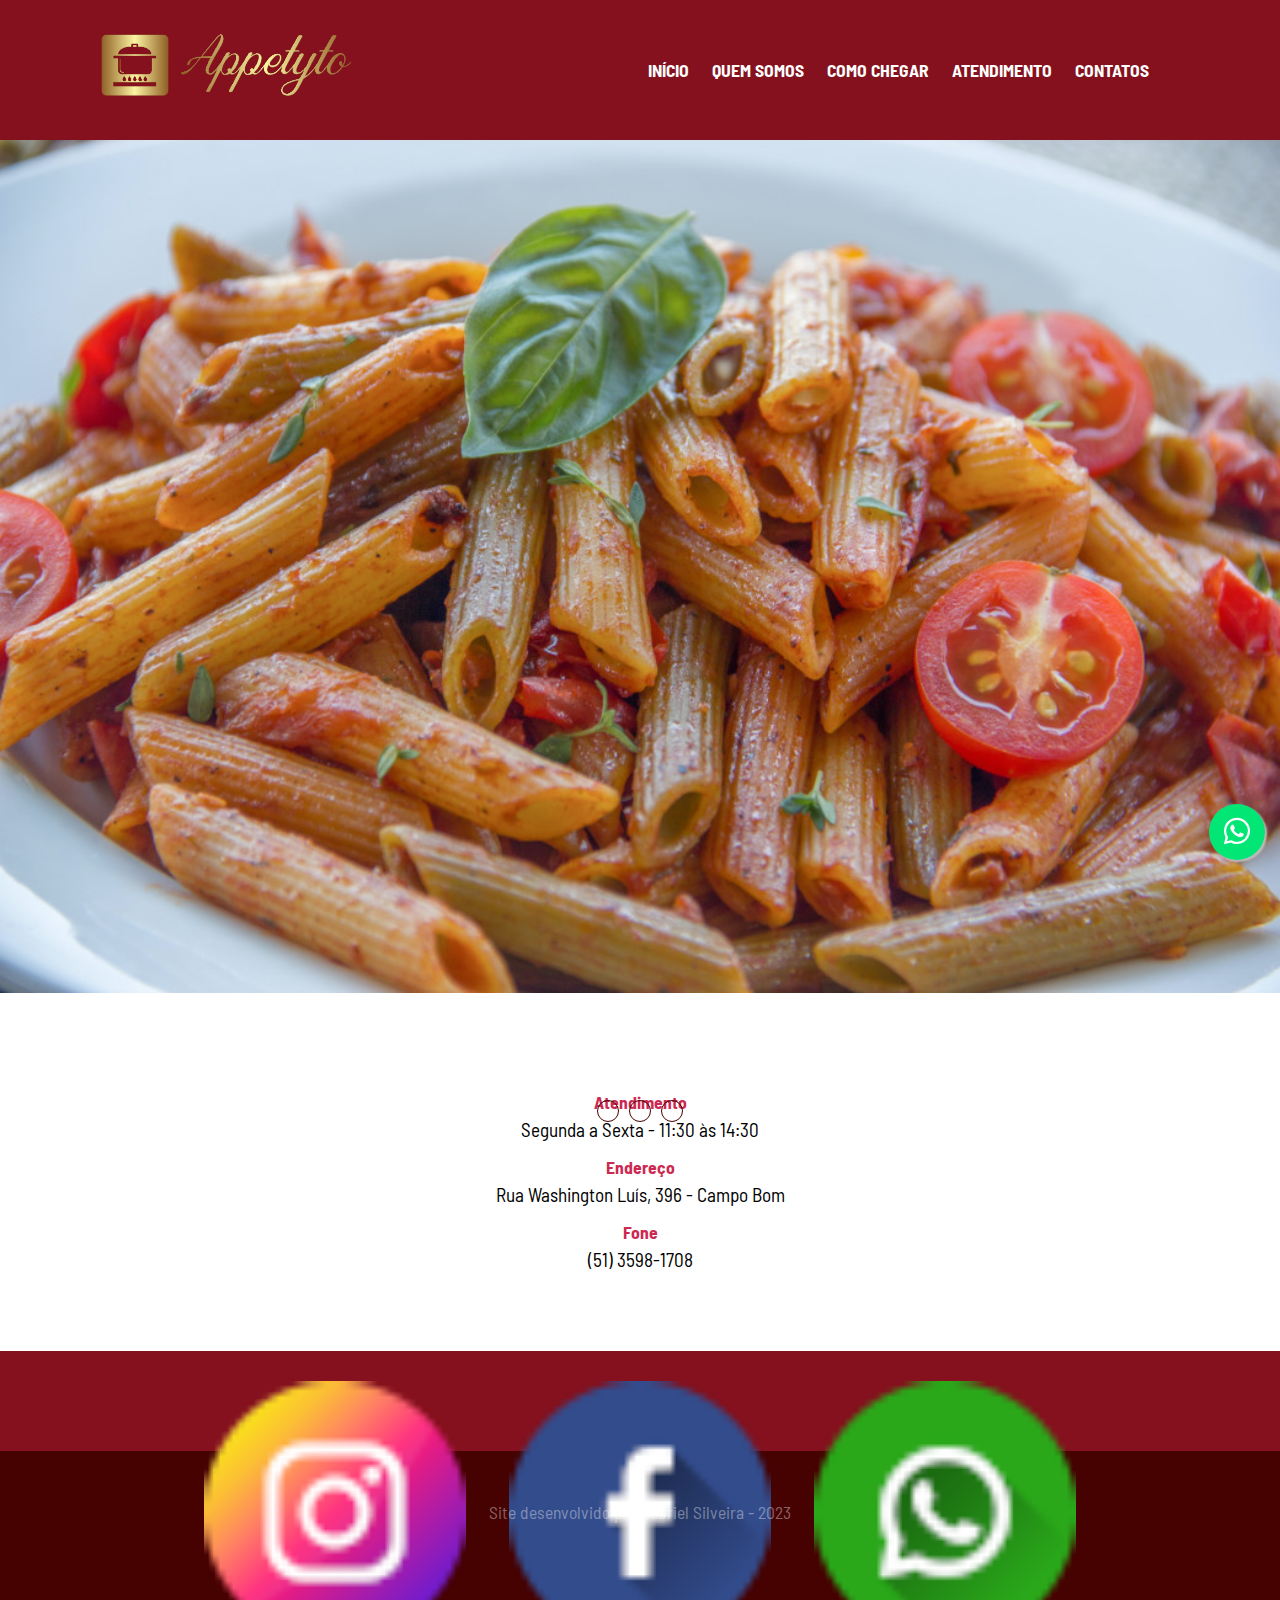
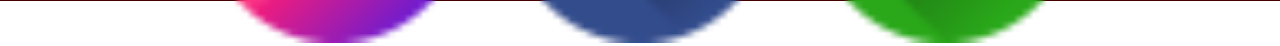
==== index.html @ 866c1a53 "projeto atualizado" ====
<!DOCTYPE html>
<html lang="pt-br">
<head>
    <meta charset="UTF-8">
    <meta http-equiv="X-UA-Compatible" content="IE=edge">
    <meta name="viewport" content="width=device-width, initial-scale=1.0">
    <title>Restaurante Appetyto</title>
    <link rel="stylesheet" href="https://fonts.googleapis.com/css2?family=Material+Symbols+Outlined:opsz,wght,FILL,GRAD@20..48,100..700,0..1,-50..200"/>
    <link rel="stylesheet" href="estilos/style.css" media="all">
    <link rel="stylesheet" href="estilos/paisagem.css" media="screen and (orientation: landscape)">

    <link rel="stylesheet" href="https://cdnjs.cloudflare.com/ajax/libs/font-awesome/6.0.0/css/all.min.css">

</head>
<body onresize="mudouTamanho()">
    <header>
        <nav id="nav-bar">
            <div class="logo">
                <img id="logotipo" src="assets/imagens/logotipo-restaurante.png" alt="Restaurante Appetyto">
            </div>

            <span id="burguer" class="material-symbols-outlined" onclick="clickMenu()">
                menu
            </span>

            <menu id="itens">
                <ul>
                    <li class="nav-item"><a href="index.html" target="_self">INÍCIO</a></li>
                    <li class="nav-item"><a href="quem-somos.html" target="_self">QUEM SOMOS</a></li>
                    <li class="nav-item"><a href="localização.html" target="_self">COMO CHEGAR</a></li>
                    <li class="nav-item"><a href="#" target="_self">ATENDIMENTO</a></li>
                    <li class="nav-item"><a href="#findex" target="_self">CONTATOS</a></li>
                </ul>
            </menu>
        </nav>
    </header>
    <main>
        <section class="slider">
            <div class="slider-content">

                <input type="radio" name="btn-radio" id="radio1">
                <input type="radio" name="btn-radio" id="radio2">
                <input type="radio" name="btn-radio" id="radio3">

                <div class="slide-box primeiro">
                    <img class="img-desktop" src="assets/imagens/1g.jpg" alt="slide 1">
                    <img class="img-mobile" src="assets/imagens/1.jpg" alt="slide 1">
                </div>

                <div class="slide-box">
                    <img class="img-desktop" src="assets/imagens/2g.jpg" alt="slide 2">
                    <img class="img-mobile" src="assets/imagens/2.jpg" alt="slide 2">
                </div>

                <div class="slide-box">
                    <img class="img-desktop" src="assets/imagens/3g.jpg" alt="slide 3">
                    <img class="img-mobile" src="assets/imagens/3.jpg" alt="slide 3">
                </div>

                <div class="nav-auto">
                    <div class="auto-btn1"></div>
                    <div class="auto-btn2"></div>
                    <div class="auto-btn3"></div>
                </div>

                <div class="nav-manual">
                    <label for="radio1" class="manual-btn"></label>
                    <label for="radio2" class="manual-btn"></label>
                    <label for="radio3" class="manual-btn"></label>
                </div>


            </div>
        </section>

        <div class="buttonzap">
            <a href="https://api.whatsapp.com/send?phone=5551982282066&" class="icon" target="_blank"><i class="fab fa-whatsapp"></i></a>
        </div>
        
        <div id="contato">
            <h2>Atendimento</h2>
            <p>Segunda a Sexta - 11:30 às 14:30</p>
            <h2>Endereço</h2>
            <p>Rua Washington Luís, 396 - Campo Bom</p>
            <h2>Fone</h2>
            <p>(51) 3598-1708</p>
        </div>    

        <div id="redes">
            <ul>
                <li><a href="https://instagram.com/restaurante_appetyto?igshid=MzRlODBiNWFlZA==" target="_blank"><img src="assets/imagens/instagram.png" alt="Instagram"></a></li>

                <li><a href="https://www.facebook.com/p/Restaurante-Appetyto-100054444101295/?paipv=0&eav=AfZ7Kzwu1KZfYOsF04kevnAqXHGcQdz9kaFvtc1n7oAgUw-IUH1jjPUI44R7VyLy4rc&_rdr" target="_blank"><img src="assets/imagens/facebook.png" alt="Facebook"></a></li>

                <li><a href="https://api.whatsapp.com/send?phone=5551982282066&" target="_blank"><img src="assets/imagens/whatsapp.png" alt="WhatsApp"></a></li>
            </ul>
        </div>
    </main>
    <footer id="findex">
        <p>Site desenvolvido por <a href="#" target="_blank">Gabriel Silveira</a> - 2023</p>
    </footer>

    <script>
        function mudouTamanho() {
            if (window.innerWidth >= 1000) {
                itens.style.display = 'block'
            } else {
                itens.style.display = 'none'
            }
        }

        function clickMenu() {
            if (itens.style.display == 'block') {
                itens.style.display = 'none'
            } else {
                itens.style.display = 'block'
            }
        }
    </script>
</body>
</html>
---- estilos/style.css ----
@charset "UTF-8";

@import url('https://fonts.googleapis.com/css2?family=Barlow+Semi+Condensed:wght@100;700;800&display=swap');

:root {
    --cor1: #d8c690;
    --cor2: #CBB26A;
    --cor3: #be9e44;
    --cor4: #cc2952;
    --cor5: #84111d;
    --cor6: #460101;
    --cor7: #1f1919;
}

* {
    font-family: 'Barlow Semi Condensed', sans-serif;
    padding: 0px;
    margin: 0px;
}

body {
    background-color: white;
}

header {
    background-color: var(--cor5);
    color: white;;
    padding: 10px;
    box-shadow: 0px 3px 10px #464646;
}

header img {
    max-width: 37%;
}

.material-symbols-outlined {
    font-variation-settings:
    'FILL' 0,
    'wght' 400,
    'GRAD' 0,
    'opsz' 48
}

span#burguer {
    background-color: var(--cor5);
    color: white;
    display: block;
    font-size: 2.5em;
    text-align: right;
    padding: 2px;
    border-radius: 5px;
    cursor: pointer;
}

span#burguer:hover {
    color: var(--cor4);
}

menu {
    display: none;
    list-style-type: none;
}

menu > ul > li {
    list-style-type: none;
}

menu > ul > li > a {
    display: block;
    padding: 10px;
    text-decoration: none;
    text-align: center;
    background-color: var(--cor5);
    color: white;
    font-size: 1.1em;
    font-weight: bolder;
    border-radius: 5px;
}

menu > ul > li > a:hover {
    color: var(--cor4);
}







section.slider {
    margin: 0 auto;
    width: 100%;
    height: auto;
    padding: 0 !important;
    overflow: hidden;
}

.slider-content {
    width: 400%;
    height: auto;
    display: flex;
}

.slider-content input, .img-desktop {
    display: none;
}

.slide-box {
    width: 25%;
    height: auto;
    position: relative;
    text-align: center;
}

.slide-box img {
    width: 100%;
}

.nav-manual {
    position: absolute;
    width: 100%;
    margin-top: 75%;
    display: flex;
    justify-content: center;
}

.nav-manual .manual-btn {
    border: 1px solid var(--cor6);
    padding: 10px;
    border-radius: 50%;
    cursor: pointer;
}

.nav-manual .manual-btn:not(:last-child) {
    margin-right: 10px;
}








footer {
    display: block;
    height: 150px;
    background-color: var(--cor6);
    color: rgba(255, 255, 255, 0.384);
}

footer > p {
    text-align: center;
    padding-top: 50px;
    font-size: 1.1em;  
}

footer a {
    text-decoration: none;
    font-weight: normal;
    color: rgba(255, 255, 255, 0.384);
}

footer a:hover {
    color: var(--cor4);
}

.icon {
    position: fixed;
    bottom: 40px;
    right: 15px;
    font-size: 30px;
    background-color: #01e675;
    color: #ffffff;
    border-radius: 50%;
    padding: 3px;
    width: 50px;
    height: 50px;
    text-align: center;
    text-decoration: none;
    z-index: 100;
    box-shadow: 2px 2px 2px #c0bdbd;
}

.icon .fab {
    padding-top: 9px;
}

.icon:hover {
    background-color: #fff;
    color: #029e3b;
    font-weight: 900;
    box-shadow: 2px 2px 20px #5fe690;
}


div#contato {
    display: block;
    margin: 80px 20px;
    text-align: center;
}

div#contato h2 {
    font-size: 1.1em;
    padding: 15px 0px 0px 0px;
    color: var(--cor4);
}

div#contato p {
    font-size: 1.2em;
    padding: 5px 0px 0px 0px;
}

div#redes {
    display: flex;
    justify-content: space-around;
    height: 100px;
    background-color: var(--cor5);
}

div#redes > ul > li {
    display:inline-block;
    margin-top: 30px;
    padding: 0px 20px;
}




    /* QUEM SOMOS */
section#banner-quem-somos {
    display: block;
    padding-top: 0px;
    padding-bottom: 0px;
    height: 300px;
    

    background: url(../assets/imagens/quemsomos.jpg);
    background-position: left center;
    background-size: cover;
}   


div#quem-somos1 {
    margin: auto;
}
    
    
div#quem-somos1 > h1 {
    display: block;
    font-size: 1.7em;
    margin-top: 0px;
    background-color: var(--cor1);
    color: var(--cor4);
    text-align: center;
    padding: 25px;
}

div#quem-somos1 > p {
    max-width: 650px;
    font-size: 1.3em;
    line-height: 1.3;
    text-indent: 30px;
    color: var(--cor7);
    text-align: justify;
    padding: 28px;
    margin: auto;  
}

section#pratoqs {
    display: block;
    background-color: var(--cor5);
}

section#pratoqs img#p1 {
    display: block;
    margin: auto;
    max-width: 80vw;
    padding-top: 30px;
    padding-bottom: 30px;
   
}

section#pratoqs img#p2 {
    display: block;
    margin: auto;
    max-width: 80vw;
    padding-bottom: 30px;
}

section#pratoqs img#p3 {
    display: block;
    margin: auto;
    max-width: 80vw;
    padding-bottom: 30px;
}

div#quem-somos2 {
    margin: auto;
    margin-bottom: 80px;
}

div#quem-somos2 > p {
    max-width: 650px;
    font-size: 1.3em;
    line-height: 1.3;
    text-indent: 30px;
    color: var(--cor7);
    text-align: justify;
    padding: 28px;
    margin: auto;  
}


div#contato-somos {
    display: block;
    margin: 20px;
    text-align: center;
}

div#contato-somos h2 {
    font-size: 1.1em;
    padding: 15px 0px 0px 0px;
    color: var(--cor4);
}

div#contato-somos p {
    font-size: 1.2em;
    padding: 5px 0px 0px 0px;
}

div#redes-somos {
    display: flex;
    justify-content: space-around;
    height: 100px;
    background-color: var(--cor5);
}

div#redes-somos > ul > li {
    display:inline-block;
    margin-top: 30px;
    padding: 0px 20px;
}


    /* LOCALIZAÇÃO */
div#banner-local {
    display: block;
    height: 200px;
    background: url(../assets/imagens/banner/banner4.jpg);
    background-position: left center;
    background-size: cover;
    
}

div#localizacao1 {
    margin: auto;
}

div#localizacao1 h1 {
    display: block;
    font-size: 1.7em;
    margin-top: 0px;
    background-color: var(--cor1);
    color: var(--cor4);
    text-align: center;
    padding: 25px;
}

div#localizacao1 > p {
    max-width: 650px;
    font-size: 1.3em;
    line-height: 1.3;
    text-indent: 30px;
    color: var(--cor7);
    text-align: justify;
    margin: 28px 28px 0px 28px;
}

div#localizacao1 a {
    text-decoration: none;
    color: var(--cor3);
}

div#localizacao2 > p {
    display: block;
    max-width: 650px;
    font-size: 1.3em;
    line-height: 1.3;
    text-indent: 30px;
    color: var(--cor7);
    text-align: justify;
    margin: 10px 28px 30px 28px;  
}

div#trajeto h2 {
    background-color: var(--cor6);
    color: white;
    font-size: 1.1em;
    font-weight: 600;
    text-align: center;
    padding: 20px;
}

iframe {
    display: block;
    margin: auto;
    padding-bottom: 40px;
    height: 300px;
}

div#contato-local {
    display: block;
    margin: 20px;
    text-align: center;
}

div#contato-local h2 {
    font-size: 1.1em;
    padding: 15px 0px 0px 0px;
    color: var(--cor4);
}

div#contato-local p {
    font-size: 1.2em;
    padding: 5px 0px 0px 0px;
}

div#redes-local {
    display: flex;
    justify-content: space-around;
    height: 100px;
    background-color: var(--cor5);
}

div#redes-local > ul > li {
    display:inline-block;
    margin-top: 30px;
    padding: 0px 20px;
}



/*
div#redes-local {
    height: 100px;
    background-color: var(--cor5);
    color: rgba(255, 255, 255, 0.384);
}

div#redes-local > ul > li {
    display: inline-block;
    text-align: center;
}


div#redes-local a {
    display: block;
    padding: 30px 30px;   
}
*/

























/* MAIN CONFIGURAÇÃO INICIAL
main {
    margin: 0px;
    padding: 0px;
    width: 100%;
    height: 100vh;
    display: flex;
    justify-content: center;
    align-items: center;
}
*/









/*
        li#link-whats > a > img {
            margin-right: 15px;
            width: 30px;
            border-radius: 50%;
            box-shadow: 2px 2px 5px rgba(0, 0, 0, 0.400);
            box-sizing: border-box;
        }
*/
---- estilos/paisagem.css ----
@charset "UTF-8";

@media screen and (min-width: 1000px) {
    header {
        padding: 0px;
    }

    nav#nav-bar {
        display: flex;
        justify-content: space-between;
        padding: 1.5rem 6rem;
    }

    img {
        min-width: 262px;
    }

    span#burguer {
        display: none;
    }


    menu {
        display: block;
        text-align: center;
        text-align: right;
        padding: 25px;
    }

    menu > ul > li {
        display: inline-block;
    }

   



    




}


    /*QUEM SOMOS*/
    section#banner-quem-somos {
        padding-top: 0px;
        padding-bottom: 0px;
        height: 300px;
        width: 100vw;
    
        background: url(../assets/imagens/quemsomosg.jpg);
        background-position: left center;
        background-size: cover;
        
        
    }
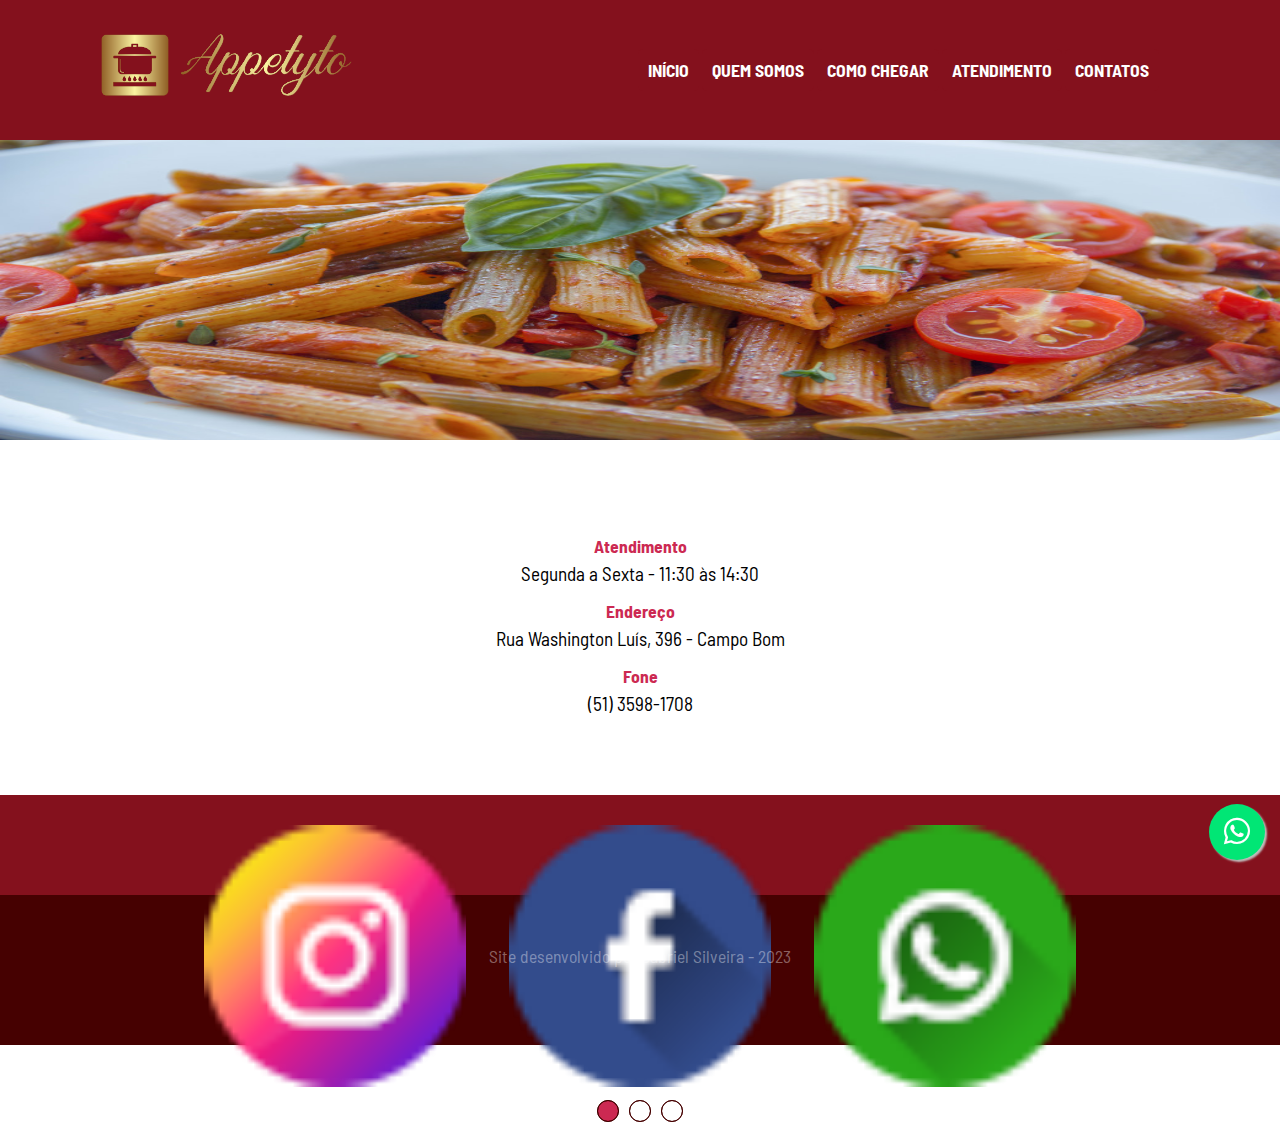
==== commit cfa6fb1c: "projeto atualizado" ====
--- a/index.html
+++ b/index.html
@@ -10,6 +10,8 @@
     <link rel="stylesheet" href="estilos/paisagem.css" media="screen and (orientation: landscape)">
 
     <link rel="stylesheet" href="https://cdnjs.cloudflare.com/ajax/libs/font-awesome/6.0.0/css/all.min.css">
+
+    <script src="slide.js" defer></script>
 
 </head>
 <body onresize="mudouTamanho()">
--- a/estilos/style.css
+++ b/estilos/style.css
@@ -97,7 +97,7 @@
 
 .slider-content {
     width: 400%;
-    height: auto;
+    height: 300px;
     display: flex;
 }
 
@@ -110,13 +110,16 @@
     height: auto;
     position: relative;
     text-align: center;
+
+    transition: 1s;
 }
 
 .slide-box img {
     width: 100%;
-}
-
-.nav-manual {
+    height: 300px;
+}
+
+.nav-manual, .nav-auto {
     position: absolute;
     width: 100%;
     margin-top: 75%;
@@ -124,19 +127,37 @@
     justify-content: center;
 }
 
-.nav-manual .manual-btn {
+.nav-manual .manual-btn, .nav-auto div {
     border: 1px solid var(--cor6);
     padding: 10px;
     border-radius: 50%;
     cursor: pointer;
-}
-
-.nav-manual .manual-btn:not(:last-child) {
+
+    transition: .6s;
+}
+
+.nav-manual .manual-btn:not(:last-child), .nav-auto div:not(:last-child) {
     margin-right: 10px;
 }
 
-
-
+.nav-manual .manual-btn:hover {
+    background-color: var(--cor4);
+}
+
+#radio1:checked ~ .nav-auto .auto-btn1, #radio2:checked ~ .nav-auto .auto-btn2, #radio3:checked ~ .nav-auto .auto-btn3 {
+    background-color: var(--cor4);
+}
+
+#radio1:checked ~ .primeiro {
+    margin-left: 0%;
+}
+
+#radio2:checked ~ .primeiro {
+    margin-left: -25%;
+}
+#radio3:checked ~ .primeiro {
+    margin-left: -50%;
+}
 
 
 
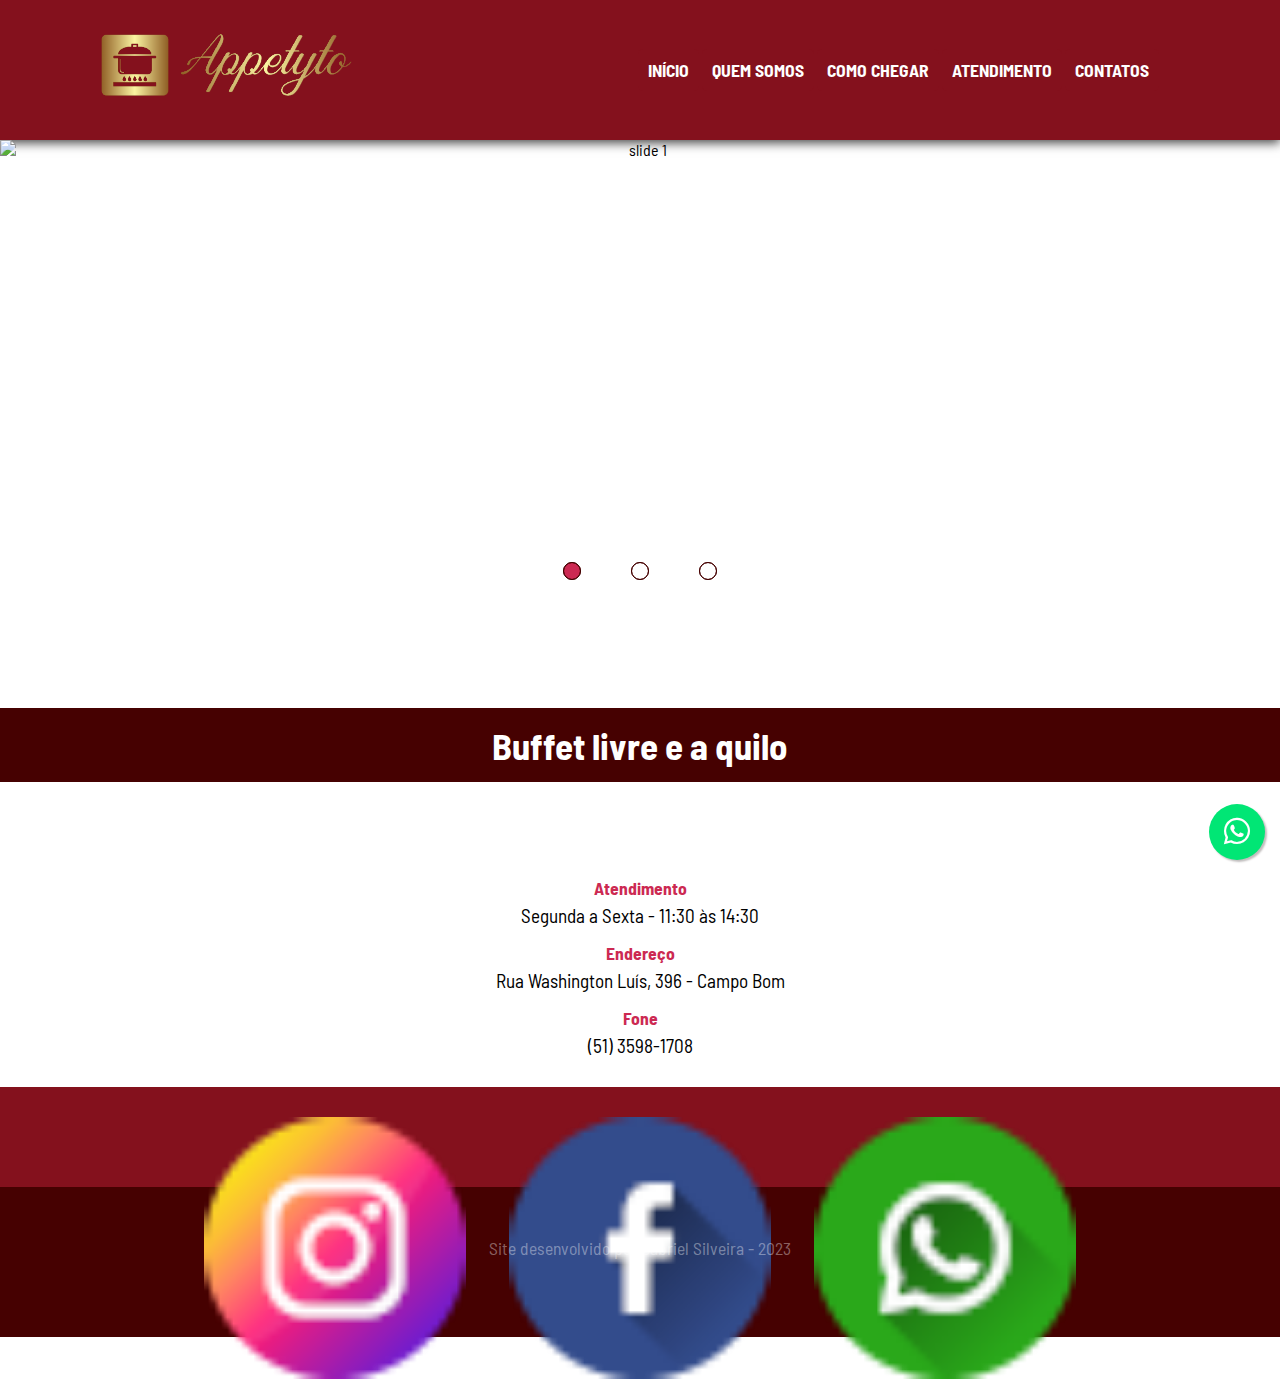
==== commit 743213dd: "projeto atualizado" ====
--- a/index.html
+++ b/index.html
@@ -45,7 +45,7 @@
                 <input type="radio" name="btn-radio" id="radio3">
 
                 <div class="slide-box primeiro">
-                    <img class="img-desktop" src="assets/imagens/1g.jpg" alt="slide 1">
+                    <img class="img-desktop" src="assets/imagens/1g - Copia.jpg" alt="slide 1">
                     <img class="img-mobile" src="assets/imagens/1.jpg" alt="slide 1">
                 </div>
 
@@ -74,6 +74,10 @@
 
             </div>
         </section>
+
+        <div class="buffet">
+            <p>Buffet livre e a quilo</p>
+        </div>
 
         <div class="buttonzap">
             <a href="https://api.whatsapp.com/send?phone=5551982282066&" class="icon" target="_blank"><i class="fab fa-whatsapp"></i></a>
--- a/estilos/style.css
+++ b/estilos/style.css
@@ -27,6 +27,7 @@
     color: white;;
     padding: 10px;
     box-shadow: 0px 3px 10px #464646;
+    
 }
 
 header img {
@@ -81,12 +82,6 @@
     color: var(--cor4);
 }
 
-
-
-
-
-
-
 section.slider {
     margin: 0 auto;
     width: 100%;
@@ -97,7 +92,7 @@
 
 .slider-content {
     width: 400%;
-    height: 300px;
+    height: auto;
     display: flex;
 }
 
@@ -110,13 +105,11 @@
     height: auto;
     position: relative;
     text-align: center;
-
     transition: 1s;
 }
 
 .slide-box img {
     width: 100%;
-    height: 300px;
 }
 
 .nav-manual, .nav-auto {
@@ -129,7 +122,7 @@
 
 .nav-manual .manual-btn, .nav-auto div {
     border: 1px solid var(--cor6);
-    padding: 10px;
+    padding: 8px;
     border-radius: 50%;
     cursor: pointer;
 
@@ -137,7 +130,7 @@
 }
 
 .nav-manual .manual-btn:not(:last-child), .nav-auto div:not(:last-child) {
-    margin-right: 10px;
+    margin-right: 50px;
 }
 
 .nav-manual .manual-btn:hover {
@@ -159,30 +152,17 @@
     margin-left: -50%;
 }
 
-
-
-
-
-footer {
-    display: block;
-    height: 150px;
+div.buffet {
+    margin-top: 17%;
+    text-align: center;
     background-color: var(--cor6);
-    color: rgba(255, 255, 255, 0.384);
-}
-
-footer > p {
-    text-align: center;
-    padding-top: 50px;
-    font-size: 1.1em;  
-}
-
-footer a {
-    text-decoration: none;
-    font-weight: normal;
-    color: rgba(255, 255, 255, 0.384);
-}
-
-footer a:hover {
+    color: white;
+    font-size: 2.3em;
+    font-weight: bold;
+    padding: 15px;
+}
+
+div.buffet:hover {
     color: var(--cor4);
 }
 
@@ -217,7 +197,7 @@
 
 div#contato {
     display: block;
-    margin: 80px 20px;
+    margin: 80px 20px 30px 20px;
     text-align: center;
 }
 
@@ -245,7 +225,28 @@
     padding: 0px 20px;
 }
 
-
+footer {
+    display: block;
+    height: 150px;
+    background-color: var(--cor6);
+    color: rgba(255, 255, 255, 0.384);
+}
+
+footer > p {
+    text-align: center;
+    padding-top: 50px;
+    font-size: 1.1em;  
+}
+
+footer a {
+    text-decoration: none;
+    font-weight: normal;
+    color: rgba(255, 255, 255, 0.384);
+}
+
+footer a:hover {
+    color: var(--cor4);
+}
 
 
     /* QUEM SOMOS */
@@ -335,7 +336,7 @@
 
 div#contato-somos {
     display: block;
-    margin: 20px;
+    margin: 80px 20px 30px 20px;
     text-align: center;
 }
 
@@ -432,7 +433,7 @@
 
 div#contato-local {
     display: block;
-    margin: 20px;
+    margin: 80px 20px 30px 20px;
     text-align: center;
 }
 
--- a/estilos/paisagem.css
+++ b/estilos/paisagem.css
@@ -19,7 +19,6 @@
         display: none;
     }
 
-
     menu {
         display: block;
         text-align: center;
@@ -31,6 +30,53 @@
         display: inline-block;
     }
 
+    .img-mobile {
+        display: none;
+    }
+
+    .img-desktop {
+        display: block;
+    }
+
+
+
+    section.slider {
+        margin: 0 auto;
+        width: 100%;
+        height: auto;
+        padding: 0 !important;
+        overflow: hidden;
+    }
+
+    .slider-content {
+        width: 400%;
+        height: 350px;
+        display: flex;
+    }
+
+    .slider-content input, .img-mobile {
+        display: none;
+    }
+    
+    .slide-box {
+        width: 25%;
+        height: auto;
+        position: relative;
+        text-align: center;
+        transition: 1s;
+    }
+
+    .slide-box img {
+        width: 100%;
+    }
+    
+    .nav-manual, .nav-auto {
+        position: absolute;
+        width: 100%;
+        margin-top: 33%;
+        display: flex;
+        justify-content: center;
+    }
    
 
 
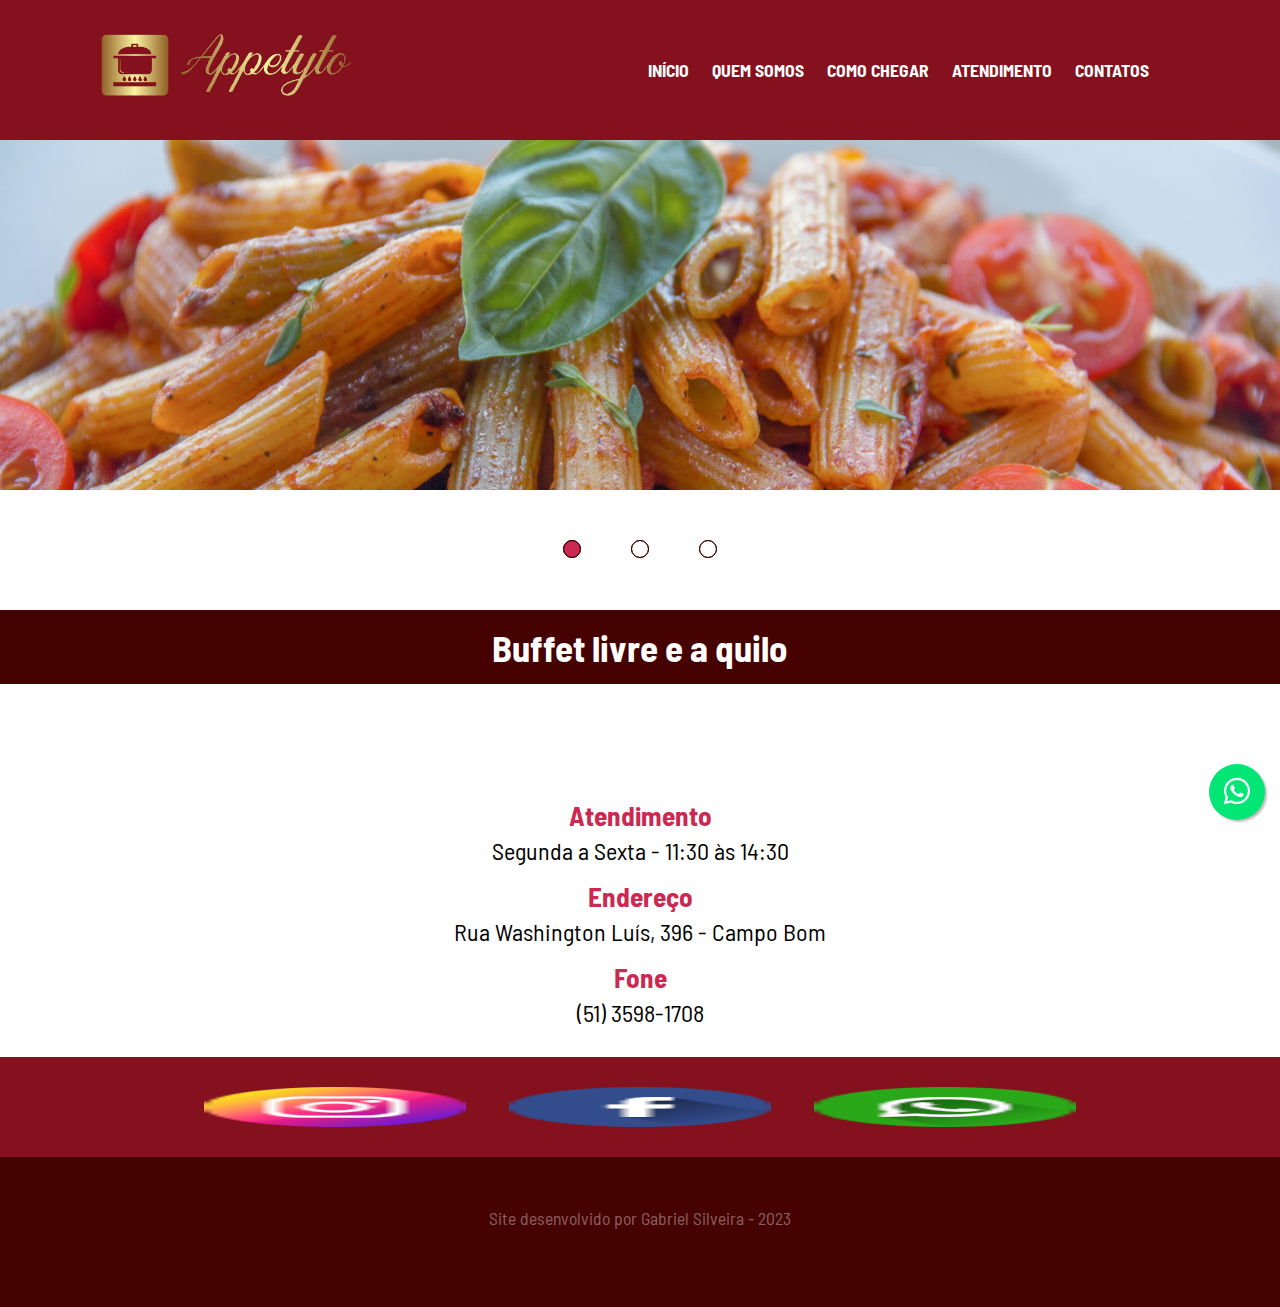
==== commit cc157e42: "projeto atualizado" ====
--- a/index.html
+++ b/index.html
@@ -45,17 +45,17 @@
                 <input type="radio" name="btn-radio" id="radio3">
 
                 <div class="slide-box primeiro">
-                    <img class="img-desktop" src="assets/imagens/1g - Copia.jpg" alt="slide 1">
+                    <img class="img-desktop" src="assets/imagens/1grande.jpg" alt="slide 1">
                     <img class="img-mobile" src="assets/imagens/1.jpg" alt="slide 1">
                 </div>
 
                 <div class="slide-box">
-                    <img class="img-desktop" src="assets/imagens/2g.jpg" alt="slide 2">
+                    <img class="img-desktop" src="assets/imagens/2grande.jpg" alt="slide 2">
                     <img class="img-mobile" src="assets/imagens/2.jpg" alt="slide 2">
                 </div>
 
                 <div class="slide-box">
-                    <img class="img-desktop" src="assets/imagens/3g.jpg" alt="slide 3">
+                    <img class="img-desktop" src="assets/imagens/3grande.jpg" alt="slide 3">
                     <img class="img-mobile" src="assets/imagens/3.jpg" alt="slide 3">
                 </div>
 
--- a/estilos/paisagem.css
+++ b/estilos/paisagem.css
@@ -73,11 +73,106 @@
     .nav-manual, .nav-auto {
         position: absolute;
         width: 100%;
-        margin-top: 33%;
+        margin: 400px 0px;
         display: flex;
         justify-content: center;
     }
+
+    .nav-manual .manual-btn, .nav-auto div {
+        border: 1px solid var(--cor6);
+        padding: 8px;
+        border-radius: 50%;
+        cursor: pointer;
+    
+        transition: .6s;
+    }
+
+    .nav-manual .manual-btn:not(:last-child), .nav-auto div:not(:last-child) {
+        margin-right: 50px;
+    }
+    
+    .nav-manual .manual-btn:hover {
+        background-color: var(--cor4);
+    }
+    
+    #radio1:checked ~ .nav-auto .auto-btn1, #radio2:checked ~ .nav-auto .auto-btn2, #radio3:checked ~ .nav-auto .auto-btn3 {
+        background-color: var(--cor4);
+    }
+    
+    #radio1:checked ~ .primeiro {
+        margin-left: 0%;
+    }
+    
+    #radio2:checked ~ .primeiro {
+        margin-left: -25%;
+    }
+    #radio3:checked ~ .primeiro {
+        margin-left: -50%;
+    }
+
+    div.buffet {
+        margin: 120px 0px 100px 0px;
+        text-align: center;
+        background-color: var(--cor6);
+        color: white;
+        font-size: 2.3em;
+        font-weight: bold;
+        padding: 15px;
+    }
    
+    .icon {
+        position: fixed;
+        bottom: 80px;
+        right: 15px;
+        font-size: 30px;
+        background-color: #01e675;
+        color: #ffffff;
+        border-radius: 50%;
+        padding: 3px;
+        width: 50px;
+        height: 50px;
+        text-align: center;
+        text-decoration: none;
+        z-index: 100;
+        box-shadow: 2px 2px 2px #c0bdbd;
+    }
+
+    div#contato {
+        display: block;
+        margin: 80px 20px 30px 20px;
+        text-align: center;
+    }
+    
+    div#contato h2 {
+        font-size: 1.7em;
+        padding: 15px 0px 0px 0px;
+        color: var(--cor4);
+    }
+    
+    div#contato p {
+        font-size: 1.5em;
+        padding: 5px 0px 0px 0px;
+    }
+
+    div#redes {
+        display: flex;
+        justify-content: space-around;
+        height: 100px;
+        background-color: var(--cor5);
+    }
+
+    div#redes img {
+       width: 40px;
+       height: 40px;
+       object-fit: fill;
+       
+    }
+    
+    div#redes > ul > li {
+        display:inline-block;
+        margin-top: 30px;
+        padding: 0px 20px;
+    }
 
 
 
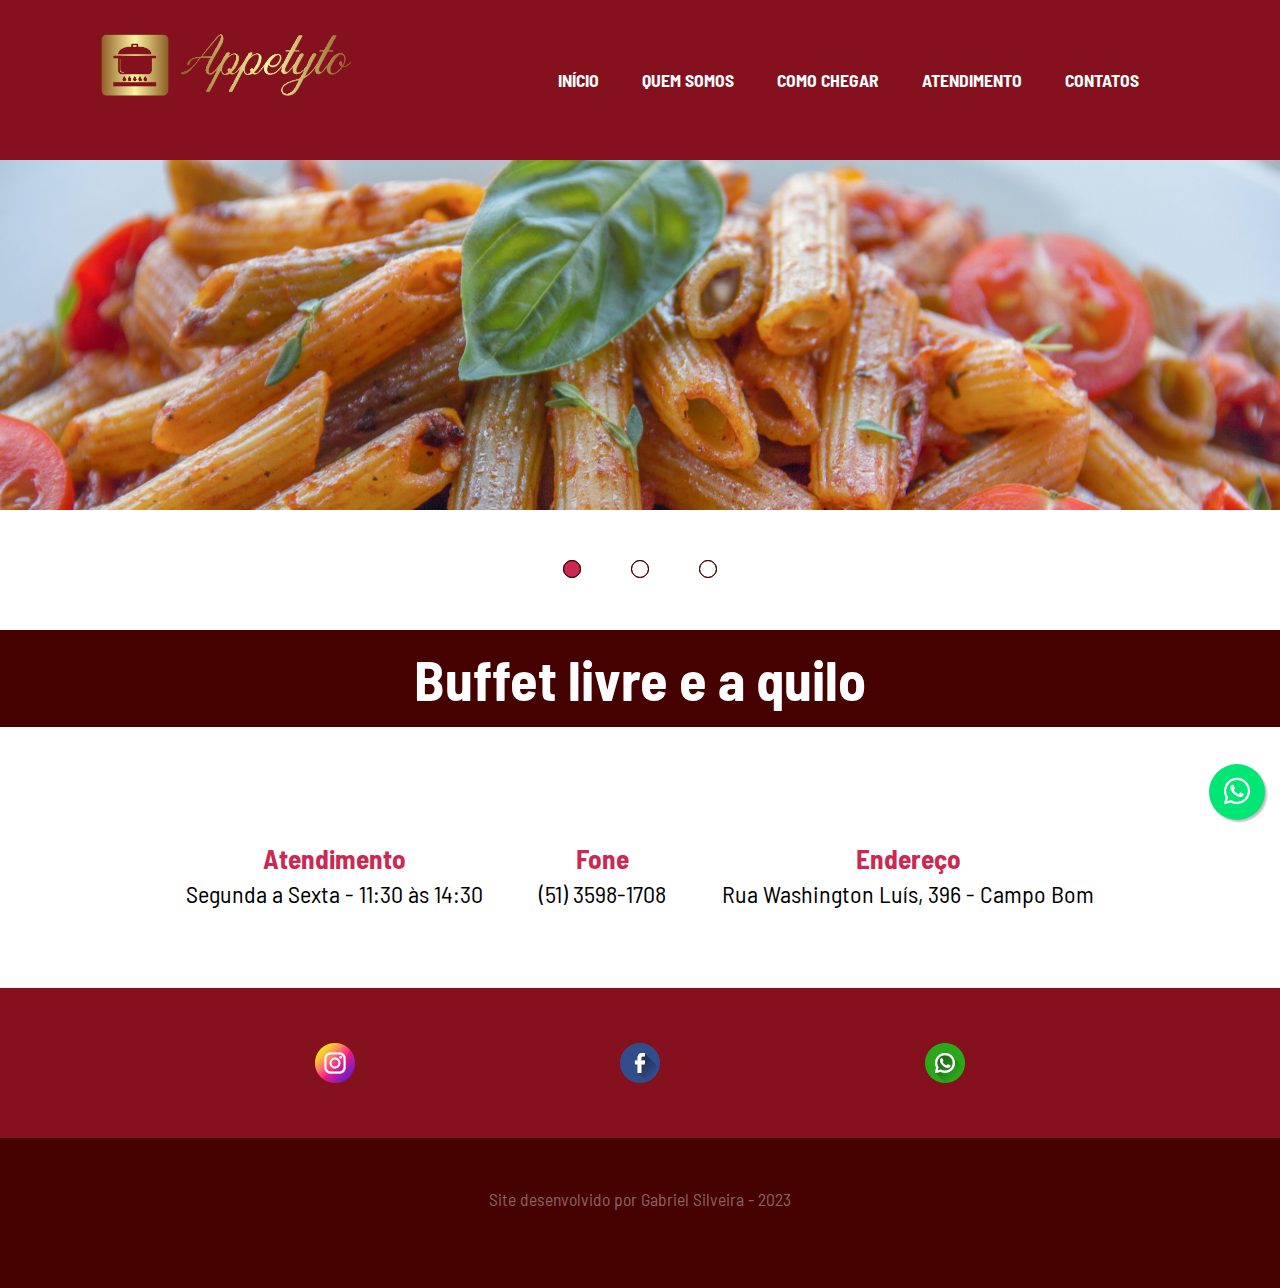
==== commit 5da7df2a: "projeto quase finalizado" ====
--- a/index.html
+++ b/index.html
@@ -30,7 +30,7 @@
                     <li class="nav-item"><a href="index.html" target="_self">INÍCIO</a></li>
                     <li class="nav-item"><a href="quem-somos.html" target="_self">QUEM SOMOS</a></li>
                     <li class="nav-item"><a href="localização.html" target="_self">COMO CHEGAR</a></li>
-                    <li class="nav-item"><a href="#" target="_self">ATENDIMENTO</a></li>
+                    <li class="nav-item"><a href="#contato" target="_self">ATENDIMENTO</a></li>
                     <li class="nav-item"><a href="#findex" target="_self">CONTATOS</a></li>
                 </ul>
             </menu>
@@ -84,12 +84,18 @@
         </div>
         
         <div id="contato">
-            <h2>Atendimento</h2>
-            <p>Segunda a Sexta - 11:30 às 14:30</p>
-            <h2>Endereço</h2>
-            <p>Rua Washington Luís, 396 - Campo Bom</p>
-            <h2>Fone</h2>
-            <p>(51) 3598-1708</p>
+            <div class="atendimento">
+                <h2>Atendimento</h2>
+                <p>Segunda a Sexta - 11:30 às 14:30</p>
+            </div>
+            <div class="fone">
+                <h2>Fone</h2>
+                <p>(51) 3598-1708</p>
+            </div>
+            <div class="endereco">
+                <h2>Endereço</h2>
+                <p>Rua Washington Luís, 396 - Campo Bom</p>
+            </div>
         </div>    
 
         <div id="redes">
--- a/estilos/style.css
+++ b/estilos/style.css
@@ -62,7 +62,7 @@
     list-style-type: none;
 }
 
-menu > ul > li {
+li {
     list-style-type: none;
 }
 
@@ -160,10 +160,6 @@
     font-size: 2.3em;
     font-weight: bold;
     padding: 15px;
-}
-
-div.buffet:hover {
-    color: var(--cor4);
 }
 
 .icon {
@@ -194,7 +190,6 @@
     box-shadow: 2px 2px 20px #5fe690;
 }
 
-
 div#contato {
     display: block;
     margin: 80px 20px 30px 20px;
@@ -220,7 +215,7 @@
 }
 
 div#redes > ul > li {
-    display:inline-block;
+    display: inline-block;
     margin-top: 30px;
     padding: 0px 20px;
 }
@@ -263,7 +258,7 @@
 }   
 
 
-div#quem-somos1 {
+div.container {
     margin: auto;
 }
     
@@ -278,42 +273,49 @@
     padding: 25px;
 }
 
-div#quem-somos1 > p {
+div.container > p {
     max-width: 650px;
     font-size: 1.3em;
     line-height: 1.3;
     text-indent: 30px;
     color: var(--cor7);
     text-align: justify;
-    padding: 28px;
+    padding: 28px 0px 0px 28px;
     margin: auto;  
 }
 
+div.container img {
+    display: none;
+    padding: 0px;
+    margin: auto;
+}
+
 section#pratoqs {
     display: block;
     background-color: var(--cor5);
-}
+    margin: 28px 0px;
+}
+
 
 section#pratoqs img#p1 {
     display: block;
     margin: auto;
-    max-width: 80vw;
+    max-width: 65vw;
     padding-top: 30px;
     padding-bottom: 30px;
-   
 }
 
 section#pratoqs img#p2 {
     display: block;
     margin: auto;
-    max-width: 80vw;
+    max-width: 65vw;
     padding-bottom: 30px;
 }
 
 section#pratoqs img#p3 {
     display: block;
     margin: auto;
-    max-width: 80vw;
+    max-width: 65vw;
     padding-bottom: 30px;
 }
 
@@ -375,11 +377,11 @@
     
 }
 
-div#localizacao1 {
-    margin: auto;
-}
-
-div#localizacao1 h1 {
+div#localizacao {
+    margin: auto;
+}
+
+div#localizacao h1 {
     display: block;
     font-size: 1.7em;
     margin-top: 0px;
@@ -389,7 +391,12 @@
     padding: 25px;
 }
 
+div#localizacao1 {
+    margin: auto;
+}
+
 div#localizacao1 > p {
+    display: block;
     max-width: 650px;
     font-size: 1.3em;
     line-height: 1.3;
--- a/estilos/paisagem.css
+++ b/estilos/paisagem.css
@@ -115,10 +115,11 @@
         text-align: center;
         background-color: var(--cor6);
         color: white;
-        font-size: 2.3em;
+        font-size: 3.5em;
         font-weight: bold;
         padding: 15px;
     }
+
    
     .icon {
         position: fixed;
@@ -138,9 +139,16 @@
     }
 
     div#contato {
-        display: block;
-        margin: 80px 20px 30px 20px;
-        text-align: center;
+        display: flex;
+
+        max-width: 965px;
+        padding: 0px 0px 80px 0px;
+        margin: auto;
+        
+        flex-direction: row;
+        flex-wrap: nowrap;  
+        justify-content: space-around;
+        align-items: stretch; 
     }
     
     div#contato h2 {
@@ -157,43 +165,263 @@
     div#redes {
         display: flex;
         justify-content: space-around;
-        height: 100px;
+        height: 150px;
         background-color: var(--cor5);
     }
 
     div#redes img {
        width: 40px;
        height: 40px;
-       object-fit: fill;
-       
+       object-fit: none;
     }
     
     div#redes > ul > li {
-        display:inline-block;
-        margin-top: 30px;
+        display: inline-block;
+        margin-top: 55px;
         padding: 0px 20px;
     }
 
 
-
-    
-
-
-
-
-}
+    
+
+
+
+
+
 
 
     /*QUEM SOMOS*/
     section#banner-quem-somos {
         padding-top: 0px;
         padding-bottom: 0px;
-        height: 300px;
-        width: 100vw;
-    
-        background: url(../assets/imagens/quemsomosg.jpg);
+        height: 300px;    
+    
+        background: url(../assets/imagens/quemsomos.jpg);
         background-position: left center;
         background-size: cover;
-        
-        
-    }  +    }  
+
+    div#quem-somos1 > h1 {
+        font-size: 2em;
+    }
+
+
+    div.container {
+        display: flex;
+
+        max-width: 965px;
+        padding: 80px;
+        margin: auto;
+        
+        flex-direction: row;
+        flex-wrap: nowrap;  
+        justify-content: center;
+        align-items: stretch;  
+    }
+
+    div.container > p {
+        max-width: 60%;
+        font-size: 1.5em;
+        padding-top: 0px;
+        margin: 0 auto;
+    }
+
+    div.container > img#logo-icone {
+        display: inline-block;
+        width: 100px;
+    }
+
+    section#pratoqs {
+        display: flex; 
+        flex-direction: row;
+        justify-content: center;
+        
+        margin: 0px;
+    }
+
+    li {
+        display: inline-block;
+        padding: 10px;
+    }
+    
+    section#pratoqs img#p1 {
+        
+        margin: auto;
+        max-width: 300px;
+        padding-top: 30px;
+        padding-bottom: 30px;
+    }
+
+    section#pratoqs img#p2 {
+        
+        margin: auto;
+        max-width: 300px;
+        padding-top: 30px;
+        padding-bottom: 30px;
+    }
+
+    section#pratoqs img#p3 {
+        
+        margin: auto;
+        max-width: 300px;
+        padding-top: 30px;
+        padding-bottom: 30px;
+    }
+
+    div#quem-somos2 {
+        display: block;
+        padding: 40px;
+        width: 962px;
+    }
+
+    div#quem-somos2 p {
+        display: block;
+        max-width: 962px;
+    }
+
+    div#contato-somos {
+        display: flex;
+
+        max-width: 965px;
+        padding: 0px 0px 80px 0px;
+        margin: auto;
+        
+        flex-direction: row;
+        flex-wrap: nowrap;  
+        justify-content: space-around;
+        align-items: stretch; 
+    }
+    
+    div#contato-somos h2 {
+        font-size: 1.7em;
+        padding: 15px 0px 0px 0px;
+        color: var(--cor4);
+    }
+    
+    div#contato-somos p {
+        font-size: 1.5em;
+        padding: 5px 0px 0px 0px;
+    }
+
+    div#redes-somos {
+        display: flex;
+        justify-content: space-around;
+        height: 150px;
+        background-color: var(--cor5);
+    }
+
+    div#redes-somos img {
+       width: 40px;
+       height: 40px;
+       object-fit: none;
+    }
+    
+    div#redes-somos > ul > li {
+        display: inline-block;
+        margin-top: 55px;
+        padding: 0px 20px;
+    }
+
+
+
+
+
+
+
+    /* LOCALIZAÇÃO */
+
+    div#banner-local {
+        height: 300px;
+    }
+
+    div#localizacao1 h1 {
+        font-size: 2em;
+        
+    }
+
+    div#localizacao1 {
+        display: block;
+        padding: 40px;
+        width: 962px;
+    }
+
+    div#localizacao1 > p {
+        display: block;
+        max-width: 962px;
+    }
+    
+    iframe {
+        display: block;
+        height: 500px;
+        margin: auto;
+        padding-bottom: 100px;
+        
+    }
+
+
+    div#contato-local {
+        display: flex;
+
+        max-width: 965px;
+        padding: 0px 0px 80px 0px;
+        margin: auto;
+        
+        flex-direction: row;
+        flex-wrap: nowrap;  
+        justify-content: space-around;
+        align-items: stretch; 
+    }
+    
+    div#contato-local h2 {
+        font-size: 1.7em;
+        padding: 15px 0px 0px 0px;
+        color: var(--cor4);
+    }
+    
+    div#contato-local p {
+        font-size: 1.5em;
+        padding: 5px 0px 0px 0px;
+    }
+
+    div#redes-local {
+        display: flex;
+        justify-content: space-around;
+        height: 150px;
+        background-color: var(--cor5);
+    }
+
+    div#redes-local img {
+       width: 40px;
+       height: 40px;
+       object-fit: none;
+    }
+    
+    div#redes-local > ul > li {
+        display: inline-block;
+        margin-top: 55px;
+        padding: 0px 20px;
+    }
+
+    
+
+    
+
+
+
+
+
+
+
+
+
+
+
+
+}
+
+
+
+  
+  
+    
+    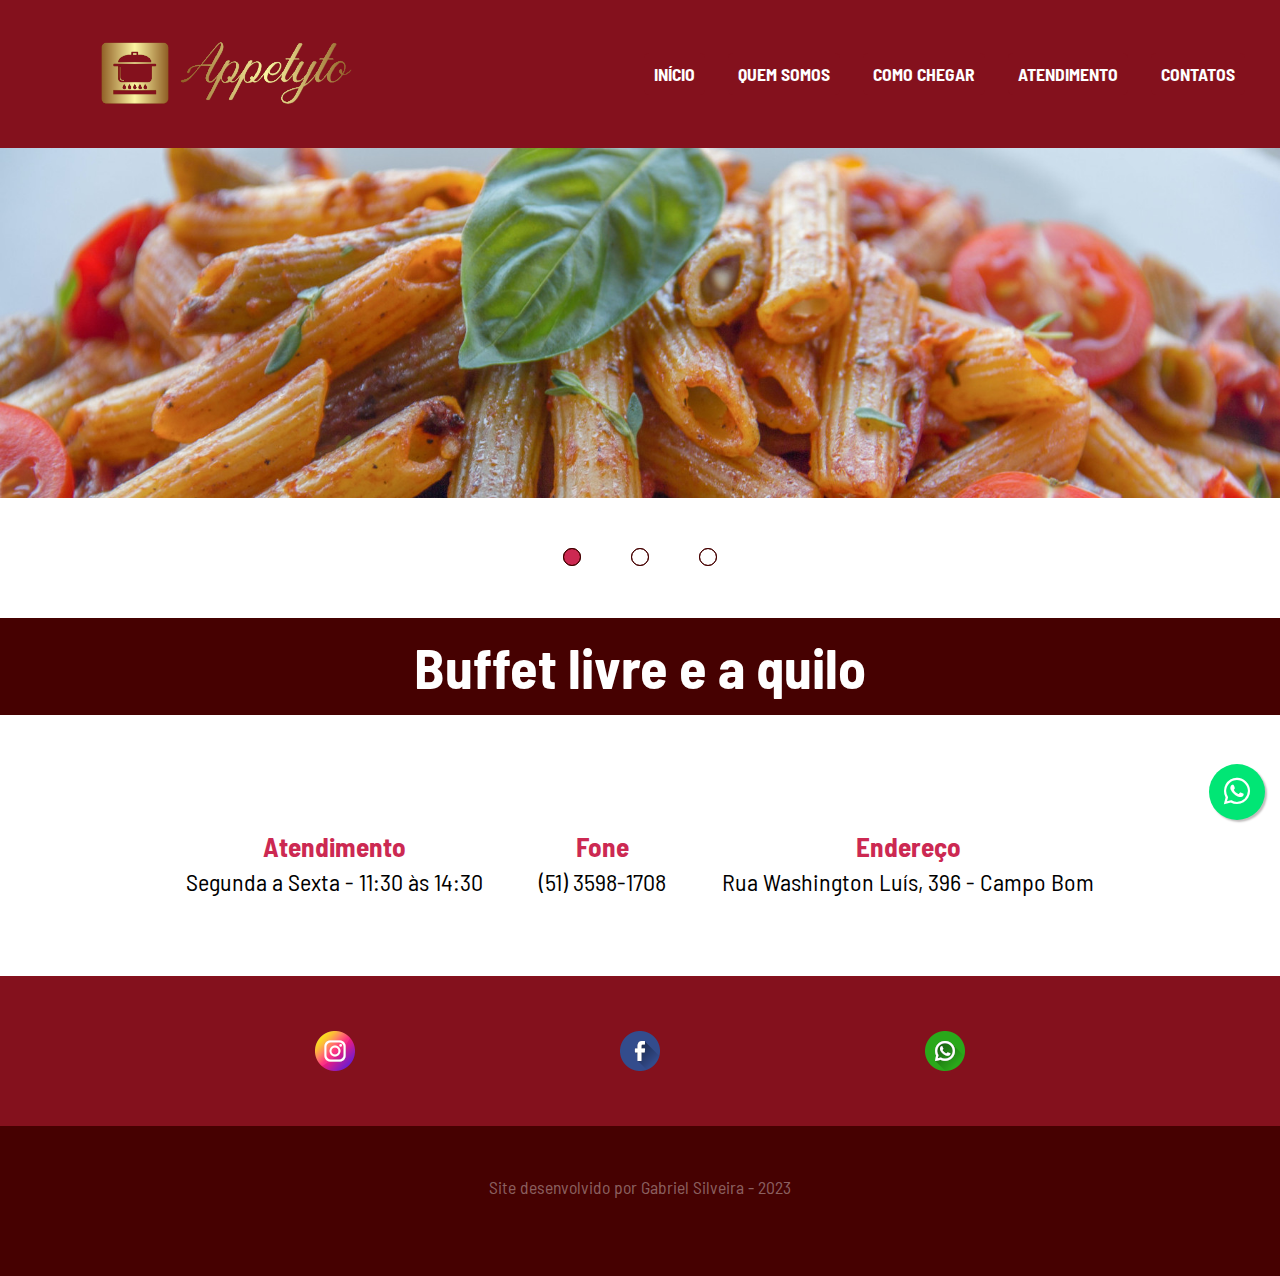
==== commit bc9531f2: "projeto appetyto atualizado display flex" ====
--- a/index.html
+++ b/index.html
@@ -5,12 +5,11 @@
     <meta http-equiv="X-UA-Compatible" content="IE=edge">
     <meta name="viewport" content="width=device-width, initial-scale=1.0">
     <title>Restaurante Appetyto</title>
+    <link rel="shortcut icon" href="assets/imagens/favicon.ico" type="image/x-icon">
     <link rel="stylesheet" href="https://fonts.googleapis.com/css2?family=Material+Symbols+Outlined:opsz,wght,FILL,GRAD@20..48,100..700,0..1,-50..200"/>
     <link rel="stylesheet" href="estilos/style.css" media="all">
     <link rel="stylesheet" href="estilos/paisagem.css" media="screen and (orientation: landscape)">
-
     <link rel="stylesheet" href="https://cdnjs.cloudflare.com/ajax/libs/font-awesome/6.0.0/css/all.min.css">
-
     <script src="slide.js" defer></script>
 
 </head>
@@ -24,8 +23,8 @@
             <span id="burguer" class="material-symbols-outlined" onclick="clickMenu()">
                 menu
             </span>
-
-            <menu id="itens">
+        </nav>
+        <menu id="itens">
                 <ul>
                     <li class="nav-item"><a href="index.html" target="_self">INÍCIO</a></li>
                     <li class="nav-item"><a href="quem-somos.html" target="_self">QUEM SOMOS</a></li>
@@ -34,7 +33,6 @@
                     <li class="nav-item"><a href="#findex" target="_self">CONTATOS</a></li>
                 </ul>
             </menu>
-        </nav>
     </header>
     <main>
         <section class="slider">
@@ -109,7 +107,7 @@
         </div>
     </main>
     <footer id="findex">
-        <p>Site desenvolvido por <a href="#" target="_blank">Gabriel Silveira</a> - 2023</p>
+        <p>Site desenvolvido por <a href="https://www.linkedin.com/in/gabriel-silveira-67979b18a/" target="_blank">Gabriel Silveira</a> - 2023</p>
     </footer>
 
     <script>
--- a/estilos/style.css
+++ b/estilos/style.css
@@ -24,14 +24,19 @@
 
 header {
     background-color: var(--cor5);
-    color: white;;
+    color: white;
     padding: 10px;
-    box-shadow: 0px 3px 10px #464646;
+
+
+    top: 0;
+    position: sticky;
+    z-index: 3;
+    
     
 }
 
 header img {
-    max-width: 37%;
+    width: 200px
 }
 
 .material-symbols-outlined {
@@ -46,7 +51,7 @@
     background-color: var(--cor5);
     color: white;
     display: block;
-    font-size: 2.5em;
+    font-size: 3.1em;
     text-align: right;
     padding: 2px;
     border-radius: 5px;
@@ -110,6 +115,14 @@
 
 .slide-box img {
     width: 100%;
+}
+
+nav {
+    display: flex;
+    flex-direction: row;
+    justify-content: space-between;
+    align-items: center;
+    height: 100px;
 }
 
 .nav-manual, .nav-auto {
@@ -280,7 +293,7 @@
     text-indent: 30px;
     color: var(--cor7);
     text-align: justify;
-    padding: 28px 0px 0px 28px;
+    padding: 28px 28px 28px 28px ;
     margin: auto;  
 }
 
@@ -331,10 +344,22 @@
     text-indent: 30px;
     color: var(--cor7);
     text-align: justify;
-    padding: 28px;
+    padding: 28px 28px 0px 28px;
     margin: auto;  
 }
 
+div#slogan {
+    display: block;
+    padding: 0px 0px 28px 0px;
+    text-align: center;
+    font-weight: bold;
+    color: var(--cor4);
+}
+
+div#slogan p {
+    font-size: 1.8em;
+    font-style: italic;
+}
 
 div#contato-somos {
     display: block;
@@ -371,7 +396,7 @@
 div#banner-local {
     display: block;
     height: 200px;
-    background: url(../assets/imagens/banner/banner4.jpg);
+    background: url(../assets/imagens/banner/banner1.jpg);
     background-position: left center;
     background-size: cover;
     
@@ -411,7 +436,7 @@
     color: var(--cor3);
 }
 
-div#localizacao2 > p {
+div#localizacao1 > p {
     display: block;
     max-width: 650px;
     font-size: 1.3em;
@@ -466,79 +491,4 @@
     display:inline-block;
     margin-top: 30px;
     padding: 0px 20px;
-}
-
-
-
-/*
-div#redes-local {
-    height: 100px;
-    background-color: var(--cor5);
-    color: rgba(255, 255, 255, 0.384);
-}
-
-div#redes-local > ul > li {
-    display: inline-block;
-    text-align: center;
-}
-
-
-div#redes-local a {
-    display: block;
-    padding: 30px 30px;   
-}
-*/
-
-
-
-
-
-
-
-
-
-
-
-
-
-
-
-
-
-
-
-
-
-
-
-
-
-/* MAIN CONFIGURAÇÃO INICIAL
-main {
-    margin: 0px;
-    padding: 0px;
-    width: 100%;
-    height: 100vh;
-    display: flex;
-    justify-content: center;
-    align-items: center;
-}
-*/
-
-
-
-
-
-
-
-
-
-/*
-        li#link-whats > a > img {
-            margin-right: 15px;
-            width: 30px;
-            border-radius: 50%;
-            box-shadow: 2px 2px 5px rgba(0, 0, 0, 0.400);
-            box-sizing: border-box;
-        }
-*/
+}--- a/estilos/paisagem.css
+++ b/estilos/paisagem.css
@@ -2,6 +2,10 @@
 
 @media screen and (min-width: 1000px) {
     header {
+        display: flex;
+        flex-direction: row;
+        justify-content: space-between;
+        align-items: center;
         padding: 0px;
     }
 
@@ -165,6 +169,8 @@
     div#redes {
         display: flex;
         justify-content: space-around;
+   
+
         height: 150px;
         background-color: var(--cor5);
     }
@@ -180,14 +186,7 @@
         margin-top: 55px;
         padding: 0px 20px;
     }
-
-
-    
-
-
-
-
-
+    
 
 
     /*QUEM SOMOS*/
@@ -245,7 +244,6 @@
     }
     
     section#pratoqs img#p1 {
-        
         margin: auto;
         max-width: 300px;
         padding-top: 30px;
@@ -253,7 +251,6 @@
     }
 
     section#pratoqs img#p2 {
-        
         margin: auto;
         max-width: 300px;
         padding-top: 30px;
@@ -261,7 +258,6 @@
     }
 
     section#pratoqs img#p3 {
-        
         margin: auto;
         max-width: 300px;
         padding-top: 30px;
@@ -270,13 +266,27 @@
 
     div#quem-somos2 {
         display: block;
-        padding: 40px;
+        padding: 40px 0px 0px 0px;
         width: 962px;
     }
 
     div#quem-somos2 p {
         display: block;
         max-width: 962px;
+    }
+
+    div#slogan {
+        display: block;
+        padding: 0px 0px 28px 0px;
+        text-align: center;
+        font-weight: bold;
+        color: var(--cor4);
+    }
+    
+    div#slogan p {
+        font-size: 2.3em;
+        font-style: italic;
+        padding-bottom: 80px;
     }
 
     div#contato-somos {
@@ -324,10 +334,6 @@
 
 
 
-
-
-
-
     /* LOCALIZAÇÃO */
 
     div#banner-local {
@@ -401,27 +407,4 @@
         margin-top: 55px;
         padding: 0px 20px;
     }
-
-    
-
-    
-
-
-
-
-
-
-
-
-
-
-
-
-}
-
-
-
-  
-  
-    
-    +}